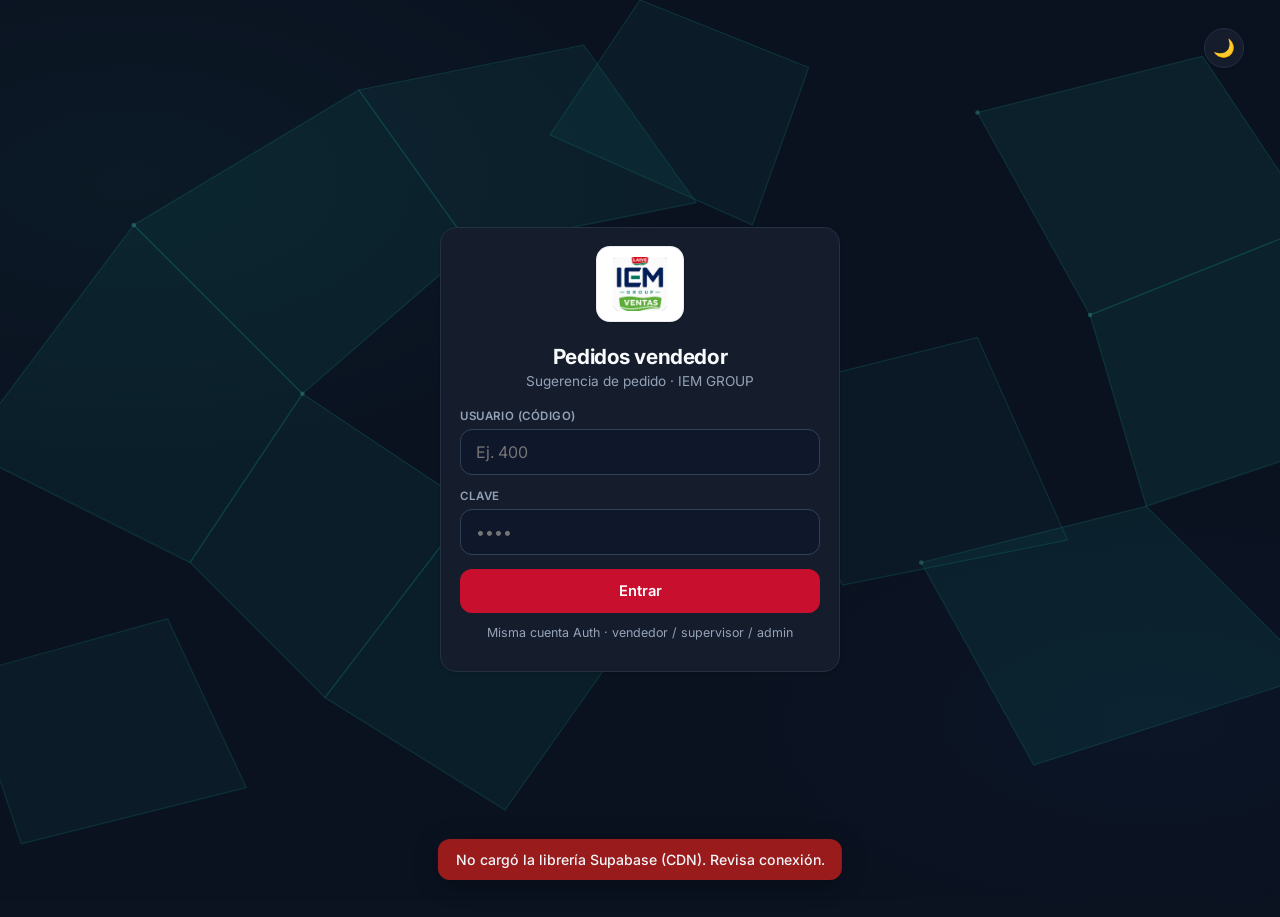
==== vendedores.html @ 731139df "Add files via upload" ====
<!DOCTYPE html>
<html lang="es">
<head>
  <meta charset="UTF-8">
  <meta name="viewport" content="width=device-width, initial-scale=1, viewport-fit=cover, maximum-scale=1">
  <meta name="theme-color" content="#0A784C">
  <meta name="apple-mobile-web-app-capable" content="yes">
  <meta name="description" content="IEM GROUP — Sugerencia de pedido (vendedores)">
  <title>IEM · Pedidos vendedor</title>
  <link rel="preconnect" href="https://fonts.googleapis.com">
  <link rel="preconnect" href="https://fonts.gstatic.com" crossorigin>
  <link href="https://fonts.googleapis.com/css2?family=Inter:wght@400;500;600;700&display=swap" rel="stylesheet">
  <link rel="manifest" href="manifest.webmanifest">
  <link rel="apple-touch-icon" href="apple-touch-icon.png?v=4.1">
  <link rel="icon" type="image/png" sizes="32x32" href="favicon-32.png?v=4.1">
  <link rel="stylesheet" href="vendedores.css?v=4.2">
  <script src="https://cdn.jsdelivr.net/npm/@supabase/supabase-js@2"></script>
</head>
<body>
<div id="globalLoading" class="global-loading gl-mode-boot" aria-live="polite" aria-busy="true" aria-label="Cargando">
  <div class="gl-boot" aria-hidden="true">
    <div class="gl-boot-ring"></div>
    <img class="gl-boot-logo" src="./logo-iem-ventas.png" alt="">
  </div>
  <div class="gl-dots" aria-hidden="true"><span></span><span></span><span></span></div>
</div>
  <!-- LOGIN (mismo estilo que inventario) -->
  <div id="loginScreen" class="login-wrap">
    <button type="button" class="theme-toggle" id="themeToggleBtn" title="Cambiar tema">🌙</button>
    <div class="card login-card">
      <div class="login-logo">
        <img src="./logo-iem-ventas.png" alt="IEM GROUP · Laive" class="logo-img" width="160" height="76" decoding="async">
      </div>
      <h1>Pedidos vendedor</h1>
      <p class="sub">Sugerencia de pedido · IEM GROUP</p>
      <div class="field">
        <label for="vUser">Usuario (código)</label>
        <input id="vUser" type="text" inputmode="numeric" autocomplete="username" placeholder="Ej. 400">
      </div>
      <div class="field">
        <label for="vPass">Clave</label>
        <input id="vPass" type="password" autocomplete="current-password" placeholder="••••">
      </div>
      <button type="button" class="btn btn-primary" id="vLoginBtn">Entrar</button>
      <p class="muted" style="margin-top:0.75rem;text-align:center;font-size:0.78rem;">Misma cuenta Auth · vendedor / supervisor / admin</p>
    </div>
  </div>

  <!-- APP -->
  <div id="appScreen" class="container hidden">
    <div class="header-bar">
      <div class="header-left">
        <img class="header-logo" src="./logo-iem-ventas.png" alt="IEM GROUP" width="48" height="40" decoding="async">
        <div class="who" id="vWho">—</div>
      </div>
      <div class="header-right">
        <button type="button" class="theme-toggle" id="themeToggleBtnApp" title="Cambiar tema">🌙</button>
        <button type="button" class="btn btn-outline" id="vLogoutBtn">Salir</button>
      </div>
    </div>

    <div class="layout-main" id="vLayoutMain">
    <div class="card" id="vCatalogCard">
      <div class="card-title">
        <h2>Catálogo</h2>
        <span class="badge">Sin PROM / CMB</span>
      </div>
      <div class="filtros" id="vFiltros">
        <button type="button" class="filtro-btn active" data-tipo="">Todos</button>
        <button type="button" class="filtro-btn" data-tipo="FRIOS">Fríos</button>
        <button type="button" class="filtro-btn" data-tipo="SECOS">Secos</button>
      </div>
      <div class="search-row">
        <input type="search" id="vSearch" placeholder="Código, fábrica o nombre…" autocomplete="off" enterkeyhint="search">
      </div>
      <div class="catalog-count" id="vCatalogCount">Catálogo: —</div>
      <div class="result-list" id="vResults"></div>
    </div>

    <div class="producto-card hidden" id="vProductoCard">
      <div class="pc-top">
        <img class="pc-img" id="vProdImg" src="" alt="" style="display:none;" loading="lazy" decoding="async">
        <div class="pc-text">
          <div class="pc-name" id="vProdName">—</div>
          <div class="pc-codes" id="vProdCodes">Cód: — · Cód. Fábrica: —</div>
        </div>
      </div>
      <div class="qty-row">
        <div class="field">
          <label for="vCajas">Cajas</label>
          <input id="vCajas" type="number" min="0" step="1" value="0" inputmode="numeric">
        </div>
        <div class="field">
          <label for="vUnidades">Unidades</label>
          <input id="vUnidades" type="number" min="0" step="1" value="0" inputmode="numeric">
        </div>
      </div>
      <p class="muted" id="vFactor">Factor: —</p>
      <div class="pc-actions">
        <button type="button" class="btn btn-success" id="vAddBtn">Agregar al pedido</button>
        <button type="button" class="btn btn-outline" id="vClearProd">← Cambiar producto</button>
      </div>
    </div>
    </div><!-- /layout-main -->

    <div class="card" id="vPedidoCard">
      <div class="card-title">
        <h2>Pedido sugerido</h2>
        <span class="badge" id="vPedidoBadge">0 ítems</span>
      </div>
      <div class="pedido-list" id="vPedidoList">
        <p class="muted">Aún no hay productos. Busca y agrega del catálogo.</p>
      </div>
      <div class="totales" id="vTotales">0 cajas · 0 unidades</div>
      <div class="field">
        <label for="vNotas">Notas (opcional)</label>
        <textarea id="vNotas" placeholder="Observaciones para almacén…"></textarea>
      </div>
      <button type="button" class="btn btn-primary" id="vSendBtn">Enviar sugerencia a almacén</button>
    </div>
  </div>

  <div id="vToast" class="toast hidden"></div>

  <script src="config.js?v=4.2"></script>
  <script src="app-vendedores.js?v=4.2"></script>
  <script>
    if ('serviceWorker' in navigator) {
      window.addEventListener('load', function () {
        navigator.serviceWorker.register('./sw.js?v=4.2').then(function (reg) {
          try { reg.update(); } catch (e) {}
        }).catch(function () {});
      });
    }
  </script>
</body>
</html>
---- vendedores.css ----
/* IEM · Pedidos vendedor — UI empresarial v3.3 */
:root {
  --font: 'Inter', system-ui, -apple-system, 'Segoe UI', Roboto, sans-serif;
  --bg: #0b1220;
  --bg-accent: #111827;
  --card: #151c2c;
  --card-elevated: #1a2336;
  --border: #243044;
  --text: #e8eef7;
  --muted: #94a3b8;
  --heading: #f8fafc;
  --green: #0A784C;
  --green-soft: rgba(10, 120, 76, 0.14);
  --blue: #3b82f6;
  --red: #C8102E;
  --input-bg: #0f172a;
  --input-border: #334155;
  --radius: 16px;
  --radius-sm: 12px;
  --shadow: 0 4px 24px rgba(0, 0, 0, 0.28);
  --shadow-sm: 0 1px 3px rgba(0, 0, 0, 0.18);
  --mesh-glow: rgba(45, 212, 191, 0.08);
  --mesh-glow-2: rgba(59, 130, 246, 0.06);
  --mesh-opacity: 0.5;
  --mesh-pattern: none;
  /* SVG malla oscura: polígonos teal sobre fondo deep */
  --mesh-svg: url("data:image/svg+xml,%3Csvg xmlns='http://www.w3.org/2000/svg' viewBox='0 0 1200 800' preserveAspectRatio='xMidYMid slice'%3E%3Crect fill='%230b1220' width='1200' height='800'/%3E%3Cg fill='none' stroke='%2314b8a6' stroke-opacity='0.35' stroke-width='1'%3E%3Cpath d='M0 400 L150 200 L300 350 L200 500 Z' fill='%230f766e' fill-opacity='0.25'/%3E%3Cpath d='M150 200 L350 80 L450 220 L300 350 Z' fill='%230d9488' fill-opacity='0.2'/%3E%3Cpath d='M350 80 L550 40 L650 180 L450 220 Z' fill='%2314b8a6' fill-opacity='0.15'/%3E%3Cpath d='M200 500 L300 350 L450 450 L320 620 Z' fill='%230f766e' fill-opacity='0.22'/%3E%3Cpath d='M320 620 L450 450 L600 550 L480 720 Z' fill='%230d9488' fill-opacity='0.18'/%3E%3Cpath d='M900 100 L1100 50 L1200 200 L1000 280 Z' fill='%230f766e' fill-opacity='0.28'/%3E%3Cpath d='M1000 280 L1200 200 L1200 400 L1050 450 Z' fill='%2314b8a6' fill-opacity='0.2'/%3E%3Cpath d='M850 500 L1050 450 L1200 600 L950 680 Z' fill='%230d9488' fill-opacity='0.22'/%3E%3Cpath d='M0 600 L180 550 L250 700 L50 750 Z' fill='%230f766e' fill-opacity='0.2'/%3E%3Cpath d='M600 0 L750 60 L700 200 L520 120 Z' fill='%2314b8a6' fill-opacity='0.12'/%3E%3Cpath d='M700 350 L900 300 L980 480 L780 520 Z' fill='%230f766e' fill-opacity='0.15'/%3E%3C/g%3E%3Cg fill='%235eead4' fill-opacity='0.5'%3E%3Ccircle cx='150' cy='200' r='2'/%3E%3Ccircle cx='300' cy='350' r='2'/%3E%3Ccircle cx='450' cy='220' r='2'/%3E%3Ccircle cx='900' cy='100' r='2'/%3E%3Ccircle cx='1000' cy='280' r='2'/%3E%3Ccircle cx='450' cy='450' r='2'/%3E%3Ccircle cx='850' cy='500' r='2'/%3E%3C/g%3E%3C/svg%3E");
}

body.light-theme {
  --bg: #0A784C;
  --bg-accent: #086b43;
  --card: #ffffff;
  --card-elevated: #f8fafc;
  --border: #e5e7eb;
  --text: #0f172a;
  --muted: #64748b;
  --heading: #0f172a;
  --green: #0A784C;
  --green-soft: rgba(10, 120, 76, 0.1);
  --blue: #2563eb;
  --red: #C8102E;
  --input-bg: #ffffff;
  --input-border: #d1d5db;
  --shadow: 0 4px 20px rgba(15, 23, 42, 0.08);
  --shadow-sm: 0 1px 2px rgba(15, 23, 42, 0.06);
  --mesh-glow: rgba(255, 255, 255, 0.12);
  --mesh-glow-2: rgba(16, 185, 129, 0.15);
  --mesh-opacity: 0.65;
  /* SVG malla clara: polígonos verdes claros sobre verde Laive */
  --mesh-svg: url("data:image/svg+xml,%3Csvg xmlns='http://www.w3.org/2000/svg' viewBox='0 0 1200 800' preserveAspectRatio='xMidYMid slice'%3E%3Crect fill='%230A784C' width='1200' height='800'/%3E%3Cg fill='none' stroke='%23ffffff' stroke-opacity='0.22' stroke-width='1'%3E%3Cpath d='M0 400 L150 200 L300 350 L200 500 Z' fill='%23ffffff' fill-opacity='0.08'/%3E%3Cpath d='M150 200 L350 80 L450 220 L300 350 Z' fill='%23a7f3d0' fill-opacity='0.12'/%3E%3Cpath d='M350 80 L550 40 L650 180 L450 220 Z' fill='%23ffffff' fill-opacity='0.07'/%3E%3Cpath d='M200 500 L300 350 L450 450 L320 620 Z' fill='%236ee7b7' fill-opacity='0.1'/%3E%3Cpath d='M320 620 L450 450 L600 550 L480 720 Z' fill='%23ffffff' fill-opacity='0.06'/%3E%3Cpath d='M900 100 L1100 50 L1200 200 L1000 280 Z' fill='%23a7f3d0' fill-opacity='0.14'/%3E%3Cpath d='M1000 280 L1200 200 L1200 400 L1050 450 Z' fill='%23ffffff' fill-opacity='0.08'/%3E%3Cpath d='M850 500 L1050 450 L1200 600 L950 680 Z' fill='%236ee7b7' fill-opacity='0.11'/%3E%3Cpath d='M0 600 L180 550 L250 700 L50 750 Z' fill='%23ffffff' fill-opacity='0.07'/%3E%3Cpath d='M600 0 L750 60 L700 200 L520 120 Z' fill='%23a7f3d0' fill-opacity='0.1'/%3E%3Cpath d='M700 350 L900 300 L980 480 L780 520 Z' fill='%23ffffff' fill-opacity='0.06'/%3E%3C/g%3E%3Cg fill='%23ffffff' fill-opacity='0.45'%3E%3Ccircle cx='150' cy='200' r='2.5'/%3E%3Ccircle cx='300' cy='350' r='2'/%3E%3Ccircle cx='450' cy='220' r='2'/%3E%3Ccircle cx='900' cy='100' r='2.5'/%3E%3Ccircle cx='1000' cy='280' r='2'/%3E%3Ccircle cx='450' cy='450' r='2'/%3E%3Ccircle cx='850' cy='500' r='2'/%3E%3C/g%3E%3C/svg%3E");
}

*, *::before, *::after { box-sizing: border-box; }
html, body {
  margin: 0;
  font-family: var(--font);
  color: var(--text);
  min-height: 100vh;
  min-height: 100dvh;
  -webkit-font-smoothing: antialiased;
  transition: background 0.25s, color 0.2s;
}
body {
  padding: 0.85rem;
  padding-bottom: calc(1rem + env(safe-area-inset-bottom, 0));
  background-color: var(--bg);
  background-image:
    radial-gradient(ellipse 80% 60% at 10% 20%, var(--mesh-glow) 0%, transparent 55%),
    radial-gradient(ellipse 70% 50% at 90% 80%, var(--mesh-glow-2) 0%, transparent 50%);
  background-attachment: fixed;
}
body::before {
  content: "";
  position: fixed;
  inset: 0;
  z-index: -1;
  pointer-events: none;
  opacity: var(--mesh-opacity, 0.55);
  background-image: var(--mesh-svg);
  background-size: cover;
  background-position: center;
  background-repeat: no-repeat;
}
.container { max-width: 520px; margin: 0 auto; }
.hidden { display: none !important; }

/* —— Cards —— */
.card {
  background: var(--card);
  border: 1px solid var(--border);
  border-radius: var(--radius);
  box-shadow: var(--shadow-sm);
  padding: 1.15rem 1.2rem;
  margin-bottom: 0.9rem;
}
.card-title {
  display: flex;
  align-items: center;
  justify-content: space-between;
  gap: 0.5rem;
  margin: 0 0 0.85rem;
}
.card-title h2 {
  margin: 0;
  font-size: 0.95rem;
  font-weight: 700;
  color: var(--heading);
  letter-spacing: -0.01em;
}
.card-title .badge {
  font-size: 0.7rem;
  font-weight: 600;
  padding: 0.2rem 0.55rem;
  border-radius: 999px;
  background: var(--green-soft);
  color: var(--green);
  border: 1px solid rgba(10, 120, 76, 0.25);
}

/* —— Login —— */
.login-wrap {
  min-height: calc(100vh - 1.7rem);
  display: flex;
  align-items: center;
  justify-content: center;
  position: relative;
}
.login-card { width: 100%; max-width: 400px; }
.login-logo { text-align: center; margin-bottom: 1.1rem; }
.login-logo img {
  display: inline-block;
  height: 76px;
  width: auto;
  max-width: 200px;
  object-fit: contain;
  background: #fff;
  border-radius: 14px;
  padding: 10px 16px;
  border: 1px solid rgba(15, 23, 42, 0.08);
  box-shadow: var(--shadow-sm);
}
.login-card h1 {
  font-size: 1.3rem;
  font-weight: 700;
  text-align: center;
  color: var(--heading);
  margin: 0 0 0.3rem;
  letter-spacing: -0.02em;
}
.login-card .sub {
  text-align: center;
  color: var(--muted);
  font-size: 0.85rem;
  margin: 0 0 1.25rem;
}

.field { margin-bottom: 0.9rem; }
.field label {
  display: block;
  font-size: 0.72rem;
  font-weight: 600;
  color: var(--muted);
  margin-bottom: 0.35rem;
  text-transform: uppercase;
  letter-spacing: 0.04em;
}
.field input, textarea {
  width: 100%;
  padding: 0.75rem 0.9rem;
  border: 1px solid var(--input-border);
  border-radius: var(--radius-sm);
  font-size: 1rem;
  background: var(--input-bg);
  color: var(--text);
  font-family: inherit;
  transition: border-color 0.15s, box-shadow 0.15s;
}
.field input:focus, textarea:focus {
  outline: none;
  border-color: var(--green);
  box-shadow: 0 0 0 3px rgba(10, 120, 76, 0.22);
}
textarea { min-height: 72px; resize: vertical; }

/* —— Buttons —— */
.btn {
  display: inline-flex;
  align-items: center;
  justify-content: center;
  gap: 0.4rem;
  width: 100%;
  padding: 0.8rem 1.05rem;
  border: none;
  border-radius: var(--radius-sm);
  font-size: 0.92rem;
  font-weight: 600;
  cursor: pointer;
  font-family: inherit;
  transition: filter 0.15s, transform 0.1s;
}
.btn:active { transform: scale(0.98); }
.btn-primary { background: var(--red); color: #fff; }
.btn-primary:hover { filter: brightness(0.94); }
.btn-primary:disabled { opacity: 0.55; cursor: not-allowed; transform: none; }
.btn-outline {
  background: transparent;
  color: var(--text);
  border: 1px solid var(--border);
}
body.light-theme .btn-outline { background: #fff; }
.btn-success { background: var(--green); color: #fff; }
.btn-danger {
  background: transparent;
  color: var(--red);
  border: 1px solid rgba(200, 16, 46, 0.35);
}

.theme-toggle {
  position: absolute;
  top: 0.5rem;
  right: 0.5rem;
  width: 40px;
  height: 40px;
  border-radius: 50%;
  border: 1px solid var(--border);
  background: var(--card);
  color: var(--text);
  font-size: 1.1rem;
  cursor: pointer;
  display: flex;
  align-items: center;
  justify-content: center;
  box-shadow: var(--shadow-sm);
}

/* —— Header —— */
.header-bar {
  display: flex;
  align-items: center;
  justify-content: space-between;
  gap: 0.6rem;
  margin-bottom: 0.9rem;
  padding: 0.55rem 0.75rem;
  background: var(--card);
  border: 1px solid var(--border);
  border-radius: var(--radius);
  box-shadow: var(--shadow-sm);
}
.header-left { display: flex; align-items: center; gap: 0.65rem; min-width: 0; }
.header-logo {
  height: 36px;
  width: auto;
  object-fit: contain;
  background: #fff;
  border-radius: 8px;
  padding: 4px 8px;
  border: 1px solid var(--border);
}
.header-bar .who {
  font-size: 0.88rem;
  font-weight: 600;
  color: var(--heading);
  white-space: nowrap;
  overflow: hidden;
  text-overflow: ellipsis;
}
.header-bar .who-role {
  display: block;
  font-size: 0.68rem;
  font-weight: 500;
  color: var(--muted);
  text-transform: uppercase;
  letter-spacing: 0.04em;
}
.header-right { display: flex; align-items: center; gap: 0.4rem; flex-shrink: 0; }
.header-bar .btn { width: auto; padding: 0.42rem 0.75rem; font-size: 0.8rem; }
.header-bar .theme-toggle { position: static; width: 36px; height: 36px; }

/* —— Filtros —— */
.filtros { display: flex; gap: 0.4rem; flex-wrap: wrap; margin-bottom: 0.7rem; }
.filtro-btn {
  flex: 1;
  min-width: 72px;
  padding: 0.5rem 0.55rem;
  border-radius: 999px;
  border: 1px solid var(--border);
  background: var(--input-bg);
  font-size: 0.8rem;
  font-weight: 600;
  color: var(--muted);
  cursor: pointer;
  transition: background 0.15s, color 0.15s, border-color 0.15s;
}
.filtro-btn.active {
  background: var(--green);
  border-color: var(--green);
  color: #fff;
}

.search-row input {
  width: 100%;
  padding: 0.75rem 0.95rem;
  border: 1px solid var(--input-border);
  border-radius: var(--radius-sm);
  font-size: 1rem;
  background: var(--input-bg);
  color: var(--text);
  font-family: inherit;
}
.search-row input:focus {
  outline: none;
  border-color: var(--green);
  box-shadow: 0 0 0 3px rgba(10, 120, 76, 0.22);
}
.catalog-count {
  font-size: 0.75rem;
  color: var(--muted);
  margin: 0.5rem 0 0.65rem;
  font-weight: 500;
}

/* —— Resultados —— */
.result-list {
  display: flex;
  flex-direction: column;
  gap: 0.45rem;
  max-height: 42vh;
  overflow-y: auto;
  padding-right: 0.15rem;
}
.result-list::-webkit-scrollbar { width: 4px; }
.result-list::-webkit-scrollbar-thumb { background: var(--muted); border-radius: 4px; }

.result-item {
  display: flex;
  align-items: center;
  gap: 0.7rem;
  background: var(--input-bg);
  border: 1px solid var(--border);
  border-radius: var(--radius-sm);
  padding: 0.6rem 0.75rem;
  cursor: pointer;
  text-align: left;
  color: var(--text);
  transition: border-color 0.15s, background 0.15s, box-shadow 0.15s;
}
body.light-theme .result-item { background: #fff; }
.result-item:hover {
  border-color: rgba(10, 120, 76, 0.45);
  box-shadow: 0 0 0 1px rgba(10, 120, 76, 0.12);
}
.result-item:active, .result-item.selected {
  border-color: var(--green);
  background: var(--green-soft);
  box-shadow: 0 0 0 2px rgba(10, 120, 76, 0.2);
}
body.light-theme .result-item:active,
body.light-theme .result-item.selected { background: #f0fdf4; }

.result-item .ri-img {
  width: 52px;
  height: 52px;
  object-fit: contain;
  border-radius: 10px;
  background: #fff;
  border: 1px solid var(--border);
  flex-shrink: 0;
}
.result-item .ri-img-placeholder,
.result-item .ri-img.ri-img-broken {
  display: inline-flex;
  align-items: center;
  justify-content: center;
  width: 52px;
  height: 52px;
  border-radius: 10px;
  background: rgba(148, 163, 184, 0.12);
  border: 1px solid var(--border);
  font-size: 1.2rem;
  flex-shrink: 0;
}
.result-item .ri-body { flex: 1; min-width: 0; }
.result-item .ri-name {
  font-weight: 600;
  font-size: 0.9rem;
  color: var(--heading);
  margin-bottom: 0.2rem;
  line-height: 1.3;
  display: -webkit-box;
  -webkit-line-clamp: 2;
  -webkit-box-orient: vertical;
  overflow: hidden;
}
.result-item .ri-meta {
  font-size: 0.75rem;
  color: var(--muted);
  font-variant-numeric: tabular-nums;
}

/* —— Producto seleccionado —— */
.producto-card {
  background: linear-gradient(145deg, var(--card) 0%, var(--card-elevated) 100%);
  border: 1px solid var(--border);
  border-radius: var(--radius);
  padding: 1rem 1.1rem;
  margin-bottom: 0.85rem;
  box-shadow: var(--shadow-sm);
}
.producto-card .pc-top {
  display: flex;
  gap: 0.75rem;
  align-items: flex-start;
  margin-bottom: 0.65rem;
}
.producto-card .pc-img {
  width: 72px;
  height: 72px;
  object-fit: contain;
  border-radius: 12px;
  background: #fff;
  border: 1px solid var(--border);
  flex-shrink: 0;
}
.producto-card .pc-text { flex: 1; min-width: 0; }
.producto-card .pc-name {
  font-weight: 700;
  font-size: 1.02rem;
  margin-bottom: 0.35rem;
  color: var(--heading);
  line-height: 1.3;
}
.producto-card .pc-codes {
  font-size: 0.8rem;
  color: var(--muted);
  font-variant-numeric: tabular-nums;
}
.qty-row { display: flex; gap: 0.55rem; margin: 0.65rem 0; }
.qty-row .field { flex: 1; margin: 0; }
.pc-actions { display: flex; gap: 0.5rem; flex-wrap: wrap; margin-top: 0.35rem; }
.pc-actions .btn { flex: 1; min-width: 120px; }

/* —— Pedido —— */
.pedido-list { display: flex; flex-direction: column; gap: 0.5rem; }
.pedido-item {
  display: flex;
  justify-content: space-between;
  gap: 0.55rem;
  align-items: center;
  padding: 0.6rem 0.7rem;
  border: 1px solid var(--border);
  border-radius: var(--radius-sm);
  background: var(--input-bg);
}
body.light-theme .pedido-item { background: #fafafa; }
.pedido-item .pi-left {
  display: flex;
  align-items: center;
  gap: 0.55rem;
  min-width: 0;
  flex: 1;
}
.pedido-item .pi-img {
  width: 42px;
  height: 42px;
  object-fit: contain;
  border-radius: 8px;
  background: #fff;
  border: 1px solid var(--border);
  flex-shrink: 0;
}
.pedido-item .pi-name {
  font-weight: 600;
  font-size: 0.85rem;
  color: var(--heading);
  line-height: 1.25;
  display: -webkit-box;
  -webkit-line-clamp: 2;
  -webkit-box-orient: vertical;
  overflow: hidden;
}
.pedido-item .pi-qty {
  font-size: 0.75rem;
  color: var(--muted);
  margin-top: 0.15rem;
}
.pedido-item .btn {
  width: auto;
  padding: 0.35rem 0.55rem;
  font-size: 0.75rem;
  flex-shrink: 0;
}

.totales {
  margin: 0.85rem 0;
  padding: 0.65rem 0.85rem;
  border-radius: var(--radius-sm);
  background: var(--green-soft);
  border: 1px solid rgba(10, 120, 76, 0.22);
  font-weight: 700;
  font-size: 0.92rem;
  color: var(--heading);
  text-align: center;
}

.muted { color: var(--muted); font-size: 0.85rem; }

/* —— Toast —— */
.toast {
  position: fixed;
  left: 50%;
  bottom: calc(1.25rem + env(safe-area-inset-bottom, 0));
  transform: translateX(-50%);
  max-width: min(420px, calc(100vw - 2rem));
  padding: 0.75rem 1.1rem;
  border-radius: 12px;
  background: #1e293b;
  color: #f1f5f9;
  font-size: 0.88rem;
  font-weight: 500;
  box-shadow: var(--shadow);
  z-index: 9999;
  text-align: center;
}
.toast.err { background: #991b1b; }
body.light-theme .toast { background: #0f172a; }

@media (min-width: 640px) {
  body { padding: 1.25rem; }
  .result-list { max-height: 48vh; }
}

/* —— Modo producto (móvil): tarjeta arriba, catálogo oculto —— */
body.modo-producto .producto-card {
  position: sticky;
  top: 0.5rem;
  z-index: 20;
  box-shadow: var(--shadow);
}
@media (max-width: 900px) {
  body.modo-producto .producto-card {
    margin-top: 0;
  }
}

/* —— Escritorio: aprovechar ancho e imágenes —— */
@media (min-width: 901px) {
  body {
    padding: 1.25rem 1.75rem 1.5rem;
  }
  .container {
    max-width: min(1400px, 96vw) !important;
    width: 100%;
  }

  .header-bar {
    padding: 0.65rem 1rem;
    margin-bottom: 1rem;
  }

  .layout-main {
    display: grid;
    grid-template-columns: 1fr;
    gap: 1.1rem;
    align-items: start;
    margin-bottom: 1rem;
  }
  /* Con producto visible: catálogo | ficha */
  body.modo-producto .layout-main {
    grid-template-columns: minmax(0, 1.35fr) minmax(320px, 0.9fr);
  }

  #vCatalogCard {
    margin-bottom: 0;
    width: 100%;
  }

  /* Resultados en 2 columnas para usar el ancho */
  .result-list {
    display: grid;
    grid-template-columns: repeat(2, minmax(0, 1fr));
    gap: 0.65rem;
    max-height: min(68vh, 720px);
    overflow-y: auto;
  }
  body.modo-producto .result-list {
    grid-template-columns: 1fr;
    max-height: min(62vh, 640px);
  }

  .result-item {
    padding: 0.75rem 0.9rem;
    gap: 0.9rem;
    min-height: 88px;
  }
  .result-item .ri-img,
  .result-item .ri-img-placeholder,
  .result-item .ri-img.ri-img-broken {
    width: 80px;
    height: 80px;
    border-radius: 12px;
  }
  .result-item .ri-name {
    font-size: 0.98rem;
    -webkit-line-clamp: 3;
  }
  .result-item .ri-meta {
    font-size: 0.8rem;
  }

  .producto-card {
    position: sticky;
    top: 0.85rem;
    margin-bottom: 0;
    padding: 1.25rem 1.35rem;
    width: 100%;
  }
  .producto-card:not(.hidden) {
    display: block;
  }
  .producto-card .pc-top {
    gap: 1.1rem;
    flex-direction: column;
    align-items: center;
    text-align: center;
  }
  .producto-card .pc-img {
    width: 160px;
    height: 160px;
    border-radius: 16px;
  }
  .producto-card .pc-text {
    width: 100%;
  }
  .producto-card .pc-name {
    font-size: 1.15rem;
  }
  .producto-card .pc-codes {
    font-size: 0.88rem;
  }
  .pc-actions {
    display: flex;
    gap: 0.55rem;
    flex-wrap: wrap;
  }
  .pc-actions .btn {
    flex: 1;
    min-width: 140px;
  }

  #vPedidoCard {
    max-width: 100%;
  }
  .pedido-list {
    display: grid;
    grid-template-columns: repeat(2, minmax(0, 1fr));
    gap: 0.55rem;
  }
  .pedido-item .pi-img {
    width: 56px;
    height: 56px;
  }
}

@media (min-width: 1200px) {
  .container {
    max-width: min(1520px, 96vw) !important;
  }
  .result-list {
    grid-template-columns: repeat(2, minmax(0, 1fr));
  }
  .result-item .ri-img,
  .result-item .ri-img-placeholder {
    width: 96px;
    height: 96px;
  }
  .producto-card .pc-img {
    width: 180px;
    height: 180px;
  }
}

@media (min-width: 1500px) {
  .result-list {
    grid-template-columns: repeat(3, minmax(0, 1fr));
  }
  body.modo-producto .result-list {
    grid-template-columns: repeat(2, minmax(0, 1fr));
  }
}

.global-loading {
  position: fixed; inset: 0; z-index: 99999;
  display: flex; flex-direction: column; align-items: center; justify-content: center;
  gap: 1rem; background: #0b1220;
  transition: opacity 0.5s ease, visibility 0.5s;
}
.global-loading.gl-hide { opacity: 0; visibility: hidden; pointer-events: none; }
body.light-theme .global-loading { background: #0A784C; }
.global-loading .gl-boot,
.global-loading .gl-dots { display: none; }
.global-loading.gl-mode-boot .gl-boot {
  display: flex; position: relative; width: 96px; height: 96px;
  align-items: center; justify-content: center;
}
.global-loading.gl-mode-dots .gl-dots {
  display: flex; align-items: center; justify-content: center; gap: 0.65rem;
}
.gl-boot-logo {
  width: 64px; height: 64px; object-fit: contain; border-radius: 14px;
  animation: gl-boot-logo 1.4s ease-in-out infinite; z-index: 1;
  background: rgba(255,255,255,0.06);
}
.gl-boot-ring {
  position: absolute; inset: 0; border-radius: 50%;
  border: 2px solid rgba(255,255,255,0.15);
  border-top-color: rgba(255,255,255,0.9);
  border-right-color: rgba(16, 185, 129, 0.7);
  animation: gl-boot-spin 0.9s linear infinite;
}
@keyframes gl-boot-spin { to { transform: rotate(360deg); } }
@keyframes gl-boot-logo {
  0%, 100% { opacity: 0.85; transform: scale(0.96); }
  50% { opacity: 1; transform: scale(1.04); }
}
.gl-dots span {
  width: 12px; height: 12px; border-radius: 50%; background: #fff;
  box-shadow: 0 0 10px rgba(255,255,255,0.35);
  animation: gl-dot 1.05s ease-in-out infinite both;
}
.gl-dots span:nth-child(1) { animation-delay: 0s; }
.gl-dots span:nth-child(2) { animation-delay: 0.16s; }
.gl-dots span:nth-child(3) { animation-delay: 0.32s; }
@keyframes gl-dot {
  0%, 80%, 100% { opacity: 0.28; transform: translateY(0) scale(0.75); }
  40% { opacity: 1; transform: translateY(-7px) scale(1.2); }
}
#iemPullRefresh {
  position: fixed; top: 0; left: 50%; transform: translate(-50%, -40px);
  z-index: 100000; display: flex; align-items: center; gap: 0.4rem;
  padding: 0.45rem 0.9rem; border-radius: 999px;
  background: rgba(10, 120, 76, 0.95); color: #fff;
  font-size: 0.82rem; font-weight: 650; opacity: 0; pointer-events: none;
  box-shadow: 0 4px 16px rgba(0,0,0,0.2); transition: opacity 0.15s, transform 0.15s;
}
#iemPullRefresh.iem-pr-ready { background: rgba(5, 150, 105, 0.98); }
.ri-stock {
  display: inline-block; margin-top: 0.25rem; font-size: 0.78rem;
  font-weight: 650; color: #0A784C;
}
body:not(.light-theme) .ri-stock { color: #6ee7b7; }
.ri-stock.sin-stock { color: #b91c1c; }

 }
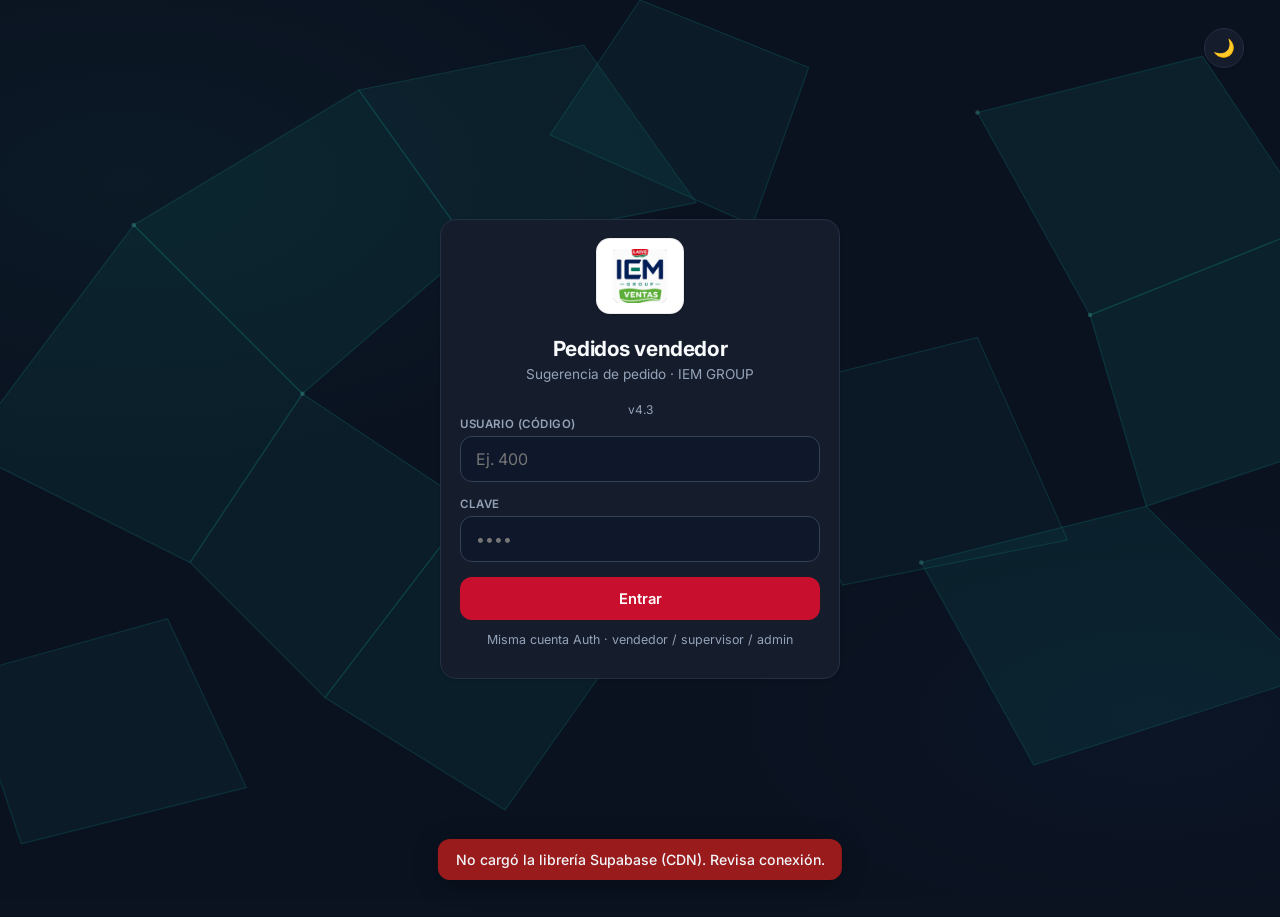
==== commit 833ee68c: "Add files via upload" ====
--- a/vendedores.html
+++ b/vendedores.html
@@ -5,15 +5,18 @@
   <meta name="viewport" content="width=device-width, initial-scale=1, viewport-fit=cover, maximum-scale=1">
   <meta name="theme-color" content="#0A784C">
   <meta name="apple-mobile-web-app-capable" content="yes">
+  <meta name="mobile-web-app-capable" content="yes">
+  <meta name="apple-mobile-web-app-status-bar-style" content="black-translucent">
+  <meta name="apple-mobile-web-app-title" content="IEM Ventas">
   <meta name="description" content="IEM GROUP — Sugerencia de pedido (vendedores)">
   <title>IEM · Pedidos vendedor</title>
   <link rel="preconnect" href="https://fonts.googleapis.com">
   <link rel="preconnect" href="https://fonts.gstatic.com" crossorigin>
   <link href="https://fonts.googleapis.com/css2?family=Inter:wght@400;500;600;700&display=swap" rel="stylesheet">
   <link rel="manifest" href="manifest.webmanifest">
-  <link rel="apple-touch-icon" href="apple-touch-icon.png?v=4.1">
-  <link rel="icon" type="image/png" sizes="32x32" href="favicon-32.png?v=4.1">
-  <link rel="stylesheet" href="vendedores.css?v=4.2">
+  <link rel="apple-touch-icon" href="apple-touch-icon.png?v=4.3">
+  <link rel="icon" type="image/png" sizes="32x32" href="favicon-32.png?v=4.3">
+  <link rel="stylesheet" href="vendedores.css?v=4.3">
   <script src="https://cdn.jsdelivr.net/npm/@supabase/supabase-js@2"></script>
 </head>
 <body>
@@ -33,6 +36,7 @@
       </div>
       <h1>Pedidos vendedor</h1>
       <p class="sub">Sugerencia de pedido · IEM GROUP</p>
+      <p class="muted login-version" style="text-align:center;margin:0.25rem 0 0;font-size:0.75rem;">v4.3</p>
       <div class="field">
         <label for="vUser">Usuario (código)</label>
         <input id="vUser" type="text" inputmode="numeric" autocomplete="username" placeholder="Ej. 400">
@@ -122,12 +126,12 @@
 
   <div id="vToast" class="toast hidden"></div>
 
-  <script src="config.js?v=4.2"></script>
-  <script src="app-vendedores.js?v=4.2"></script>
+  <script src="config.js?v=4.3"></script>
+  <script src="app-vendedores.js?v=4.3"></script>
   <script>
     if ('serviceWorker' in navigator) {
       window.addEventListener('load', function () {
-        navigator.serviceWorker.register('./sw.js?v=4.2').then(function (reg) {
+        navigator.serviceWorker.register('./sw.js?v=4.3').then(function (reg) {
           try { reg.update(); } catch (e) {}
         }).catch(function () {});
       });
--- a/vendedores.css
+++ b/vendedores.css
@@ -62,8 +62,11 @@
   transition: background 0.25s, color 0.2s;
 }
 body {
-  padding: 0.85rem;
-  padding-bottom: calc(1rem + env(safe-area-inset-bottom, 0));
+  /* Edge-to-edge: safe-area en los 4 lados (status bar / notch / home) */
+  padding-top: max(0.85rem, env(safe-area-inset-top, 0px));
+  padding-right: max(0.85rem, env(safe-area-inset-right, 0px));
+  padding-bottom: max(1rem, env(safe-area-inset-bottom, 0px));
+  padding-left: max(0.85rem, env(safe-area-inset-left, 0px));
   background-color: var(--bg);
   background-image:
     radial-gradient(ellipse 80% 60% at 10% 20%, var(--mesh-glow) 0%, transparent 55%),
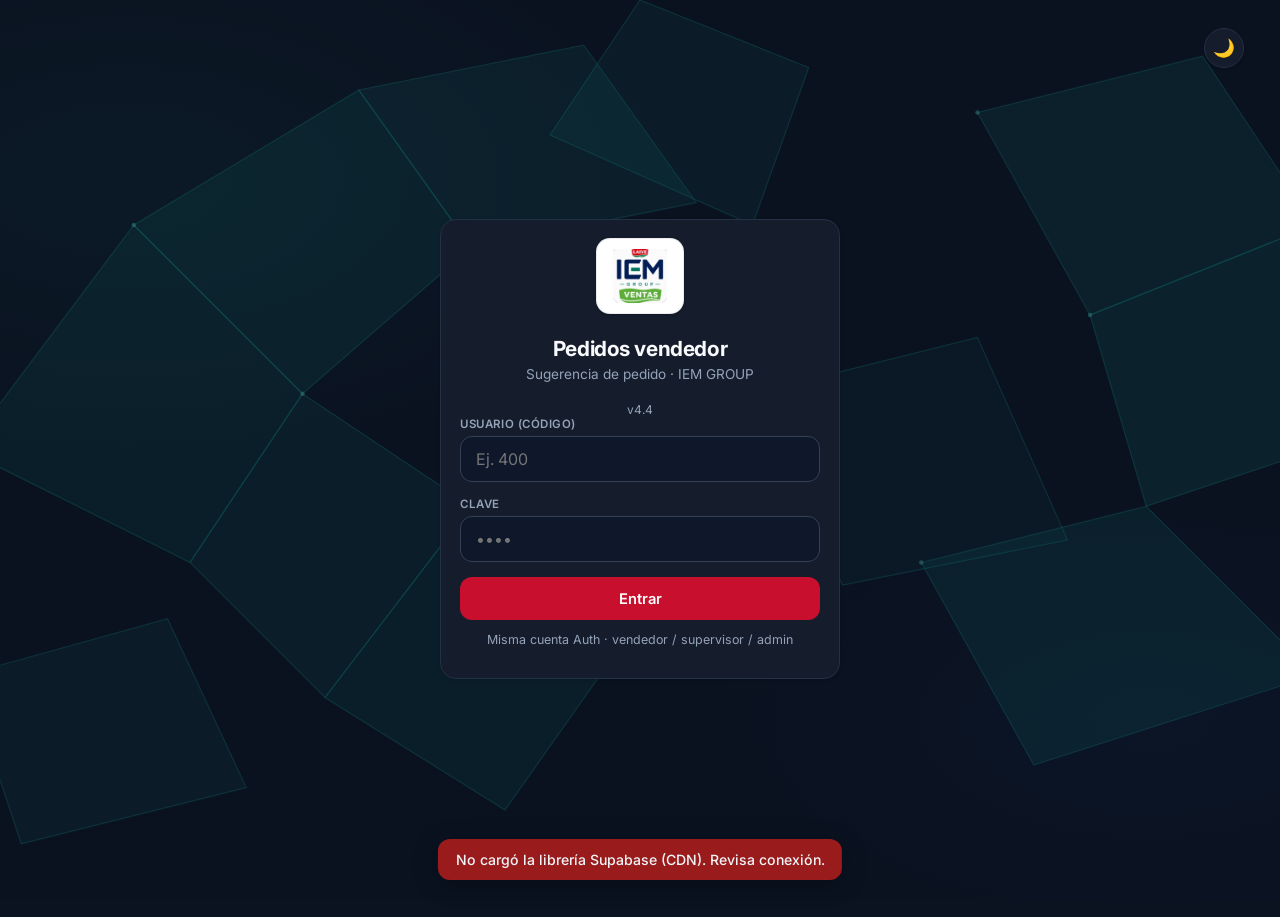
==== commit 727f8832: "Add files via upload" ====
--- a/vendedores.html
+++ b/vendedores.html
@@ -14,9 +14,9 @@
   <link rel="preconnect" href="https://fonts.gstatic.com" crossorigin>
   <link href="https://fonts.googleapis.com/css2?family=Inter:wght@400;500;600;700&display=swap" rel="stylesheet">
   <link rel="manifest" href="manifest.webmanifest">
-  <link rel="apple-touch-icon" href="apple-touch-icon.png?v=4.3">
-  <link rel="icon" type="image/png" sizes="32x32" href="favicon-32.png?v=4.3">
-  <link rel="stylesheet" href="vendedores.css?v=4.3">
+  <link rel="apple-touch-icon" href="apple-touch-icon.png?v=4.4">
+  <link rel="icon" type="image/png" sizes="32x32" href="favicon-32.png?v=4.4">
+  <link rel="stylesheet" href="vendedores.css?v=4.4">
   <script src="https://cdn.jsdelivr.net/npm/@supabase/supabase-js@2"></script>
 </head>
 <body>
@@ -36,7 +36,7 @@
       </div>
       <h1>Pedidos vendedor</h1>
       <p class="sub">Sugerencia de pedido · IEM GROUP</p>
-      <p class="muted login-version" style="text-align:center;margin:0.25rem 0 0;font-size:0.75rem;">v4.3</p>
+      <p class="muted login-version" style="text-align:center;margin:0.25rem 0 0;font-size:0.75rem;">v4.4</p>
       <div class="field">
         <label for="vUser">Usuario (código)</label>
         <input id="vUser" type="text" inputmode="numeric" autocomplete="username" placeholder="Ej. 400">
@@ -126,12 +126,12 @@
 
   <div id="vToast" class="toast hidden"></div>
 
-  <script src="config.js?v=4.3"></script>
-  <script src="app-vendedores.js?v=4.3"></script>
+  <script src="config.js?v=4.4"></script>
+  <script src="app-vendedores.js?v=4.4"></script>
   <script>
     if ('serviceWorker' in navigator) {
       window.addEventListener('load', function () {
-        navigator.serviceWorker.register('./sw.js?v=4.3').then(function (reg) {
+        navigator.serviceWorker.register('./sw.js?v=4.4').then(function (reg) {
           try { reg.update(); } catch (e) {}
         }).catch(function () {});
       });
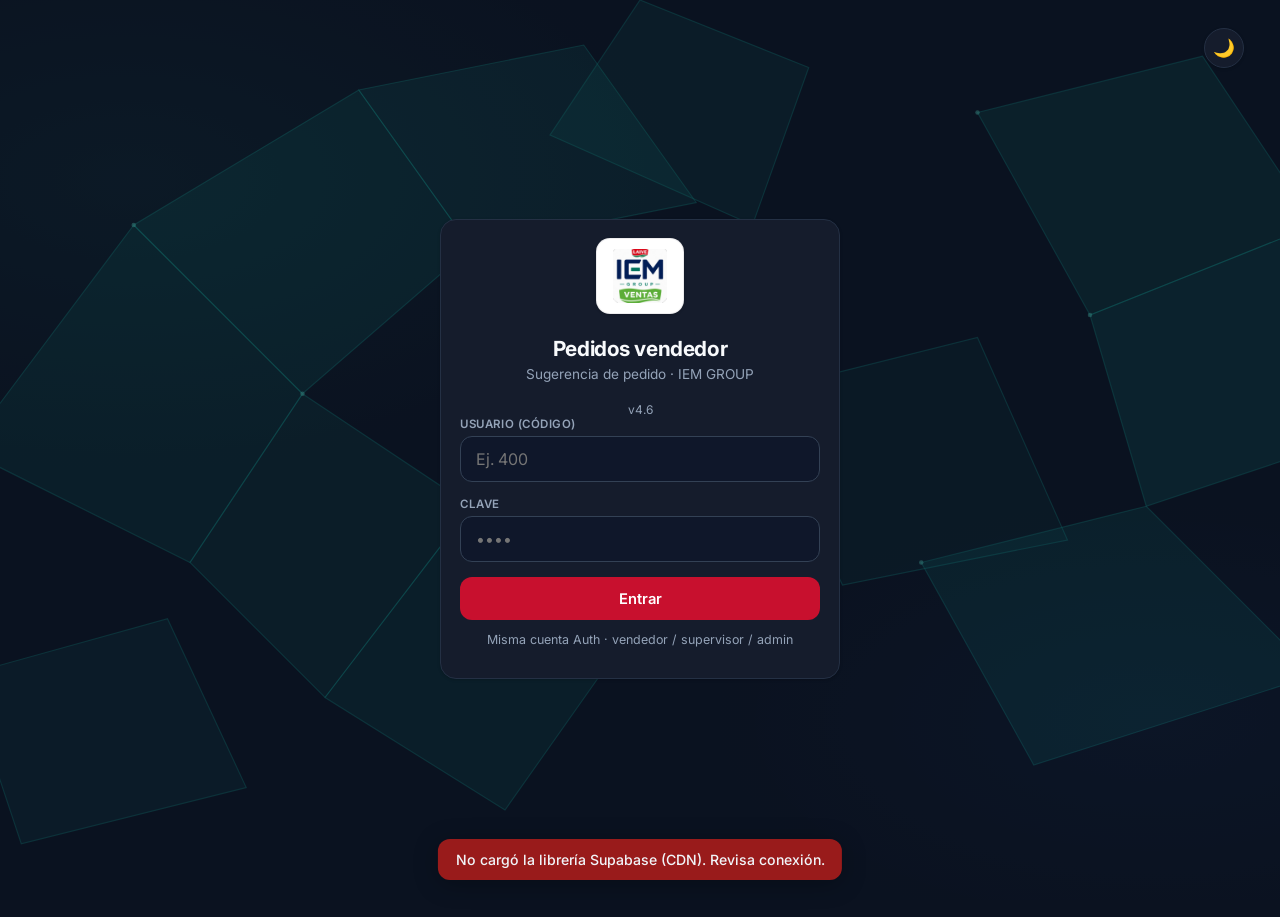
==== commit 37d14c3d: "Add files via upload" ====
--- a/vendedores.html
+++ b/vendedores.html
@@ -14,9 +14,9 @@
   <link rel="preconnect" href="https://fonts.gstatic.com" crossorigin>
   <link href="https://fonts.googleapis.com/css2?family=Inter:wght@400;500;600;700&display=swap" rel="stylesheet">
   <link rel="manifest" href="manifest.webmanifest">
-  <link rel="apple-touch-icon" href="apple-touch-icon.png?v=4.4">
-  <link rel="icon" type="image/png" sizes="32x32" href="favicon-32.png?v=4.4">
-  <link rel="stylesheet" href="vendedores.css?v=4.4">
+  <link rel="apple-touch-icon" href="apple-touch-icon.png?v=4.7">
+  <link rel="icon" type="image/png" sizes="32x32" href="favicon-32.png?v=4.7">
+  <link rel="stylesheet" href="vendedores.css?v=4.7">
   <script src="https://cdn.jsdelivr.net/npm/@supabase/supabase-js@2"></script>
 </head>
 <body>
@@ -36,7 +36,7 @@
       </div>
       <h1>Pedidos vendedor</h1>
       <p class="sub">Sugerencia de pedido · IEM GROUP</p>
-      <p class="muted login-version" style="text-align:center;margin:0.25rem 0 0;font-size:0.75rem;">v4.4</p>
+      <p class="muted login-version" style="text-align:center;margin:0.25rem 0 0;font-size:0.75rem;">v4.6</p>
       <div class="field">
         <label for="vUser">Usuario (código)</label>
         <input id="vUser" type="text" inputmode="numeric" autocomplete="username" placeholder="Ej. 400">
@@ -55,12 +55,25 @@
     <div class="header-bar">
       <div class="header-left">
         <img class="header-logo" src="./logo-iem-ventas.png" alt="IEM GROUP" width="48" height="40" decoding="async">
-        <div class="who" id="vWho">—</div>
+        <div class="who" id="vWho">
+          <span class="who-role" id="vWhoRole">Vendedor</span>
+          <span class="who-name" id="vWhoName">—</span>
+        </div>
       </div>
       <div class="header-right">
         <button type="button" class="theme-toggle" id="themeToggleBtnApp" title="Cambiar tema">🌙</button>
-        <button type="button" class="btn btn-outline" id="vLogoutBtn">Salir</button>
+        <button type="button" class="btn btn-outline btn-sm" id="vLogoutBtn">Salir</button>
       </div>
+    </div>
+
+    <div class="card" id="vRutaCard">
+      <div class="card-title">
+        <h2>Mi ruta de entrega</h2>
+        <button type="button" class="btn btn-outline btn-sm" id="vRutaRefresh">↻</button>
+      </div>
+      <p class="muted" id="vRutaMeta">Cargando paradas del día…</p>
+      <div id="vRutaList" class="ruta-vend-list"></div>
+      <a id="vRutaMapsAll" class="btn btn-outline btn-sm" style="display:none;margin-top:.5rem;text-align:center" target="_blank" rel="noopener">Abrir ruta en Google Maps</a>
     </div>
 
     <div class="layout-main" id="vLayoutMain">
@@ -118,20 +131,33 @@
       <div class="totales" id="vTotales">0 cajas · 0 unidades</div>
       <div class="field">
         <label for="vNotas">Notas (opcional)</label>
-        <textarea id="vNotas" placeholder="Observaciones para almacén…"></textarea>
+        <textarea id="vNotas" rows="2" placeholder="Observaciones para almacén…"></textarea>
       </div>
-      <button type="button" class="btn btn-primary" id="vSendBtn">Enviar sugerencia a almacén</button>
+      <div class="geo-row" id="vGeoRow">
+        <label class="geo-toggle">
+          <input type="checkbox" id="vGeoCheck" checked>
+          <span class="geo-toggle-ui">
+            <span class="geo-ico">📍</span>
+            <span class="geo-txt">
+              <strong>Incluir mi ubicación</strong>
+              <small id="vGeoStatus">Se enviará con el pedido (para consolidado / ruta)</small>
+            </span>
+          </span>
+        </label>
+        <button type="button" class="btn btn-outline btn-sm" id="vGeoRefresh" title="Actualizar ubicación">↻</button>
+      </div>
+      <button type="button" class="btn btn-primary btn-send" id="vSendBtn">Enviar sugerencia a almacén</button>
     </div>
-  </div>
+</div>
 
   <div id="vToast" class="toast hidden"></div>
 
-  <script src="config.js?v=4.4"></script>
-  <script src="app-vendedores.js?v=4.4"></script>
+  <script src="config.js?v=4.7"></script>
+  <script src="app-vendedores.js?v=4.7"></script>
   <script>
     if ('serviceWorker' in navigator) {
       window.addEventListener('load', function () {
-        navigator.serviceWorker.register('./sw.js?v=4.4').then(function (reg) {
+        navigator.serviceWorker.register('./sw.js?v=4.7').then(function (reg) {
           try { reg.update(); } catch (e) {}
         }).catch(function () {});
       });
--- a/vendedores.css
+++ b/vendedores.css
@@ -755,3 +755,126 @@
 .ri-stock.sin-stock { color: #b91c1c; }
 
  }
+
+
+
+/* —— Header estilo inventario —— */
+.header-bar {
+  display: flex;
+  align-items: center;
+  justify-content: space-between;
+  gap: 0.75rem;
+  padding: 0.55rem 0.85rem;
+  margin-bottom: 0.85rem;
+  border-radius: 14px;
+  background: color-mix(in srgb, var(--card) 92%, transparent);
+  border: 1px solid color-mix(in srgb, var(--border) 80%, transparent);
+  box-shadow: 0 4px 18px rgba(0,0,0,.12);
+  backdrop-filter: blur(10px);
+}
+.header-left { display: flex; align-items: center; gap: 0.65rem; min-width: 0; }
+.header-logo { border-radius: 8px; object-fit: contain; }
+.header-bar .who {
+  display: flex;
+  flex-direction: column;
+  gap: 0.1rem;
+  min-width: 0;
+  line-height: 1.15;
+}
+.header-bar .who-role {
+  font-size: 0.68rem;
+  font-weight: 700;
+  letter-spacing: 0.04em;
+  text-transform: uppercase;
+  color: var(--green, #0A784C);
+  opacity: 0.95;
+}
+.header-bar .who-name {
+  font-size: 0.95rem;
+  font-weight: 600;
+  white-space: nowrap;
+  overflow: hidden;
+  text-overflow: ellipsis;
+  max-width: 52vw;
+}
+.header-right { display: flex; align-items: center; gap: 0.4rem; flex-shrink: 0; }
+.btn-sm { padding: 0.4rem 0.7rem; font-size: 0.8rem; }
+
+/* —— Geolocalización —— */
+.geo-row {
+  display: flex;
+  align-items: stretch;
+  gap: 0.45rem;
+  margin: 0.65rem 0 0.85rem;
+}
+.geo-toggle {
+  flex: 1;
+  display: flex;
+  align-items: flex-start;
+  gap: 0.55rem;
+  cursor: pointer;
+  margin: 0;
+  padding: 0.65rem 0.75rem;
+  border-radius: 12px;
+  border: 1px solid color-mix(in srgb, var(--green, #0A784C) 35%, var(--border));
+  background: color-mix(in srgb, var(--green, #0A784C) 10%, var(--card));
+}
+.geo-toggle input {
+  margin-top: 0.2rem;
+  width: 1.05rem;
+  height: 1.05rem;
+  accent-color: var(--green, #0A784C);
+}
+.geo-toggle-ui { display: flex; gap: 0.45rem; align-items: flex-start; min-width: 0; }
+.geo-ico { font-size: 1.15rem; line-height: 1.2; }
+.geo-txt { display: flex; flex-direction: column; gap: 0.12rem; min-width: 0; }
+.geo-txt strong { font-size: 0.88rem; }
+.geo-txt small { font-size: 0.72rem; color: var(--muted, #94a3b8); line-height: 1.3; }
+.geo-row .btn { flex-shrink: 0; align-self: center; min-width: 2.5rem; }
+.geo-toggle.is-off {
+  border-color: var(--border);
+  background: var(--card);
+  opacity: 0.85;
+}
+.geo-toggle.is-ok small { color: color-mix(in srgb, var(--green, #0A784C) 70%, var(--muted)); }
+.geo-toggle.is-err small { color: #f87171; }
+
+.btn-send {
+  width: 100%;
+  padding: 0.9rem 1rem;
+  font-size: 1rem;
+  font-weight: 700;
+  border-radius: 12px;
+  letter-spacing: 0.01em;
+}
+#vPedidoCard .totales {
+  font-weight: 700;
+  text-align: center;
+  padding: 0.55rem;
+  border-radius: 10px;
+  margin: 0.5rem 0;
+  background: color-mix(in srgb, var(--green, #0A784C) 12%, transparent);
+}
+
+@media (min-width: 900px) {
+  .header-bar .who-name { max-width: 28rem; }
+}
+
+.ruta-vend-list { display:flex; flex-direction:column; gap:.5rem; margin-top:.4rem; max-height:40vh; overflow:auto; }
+.ruta-vend-item {
+  padding:.55rem .65rem; border-radius:10px; border:1px solid var(--border, #334155);
+  background: color-mix(in srgb, var(--card, #1e293b) 90%, transparent);
+  font-size:.85rem;
+}
+.ruta-vend-item strong { display:block; margin-bottom:.15rem; }
+.ruta-vend-item .rv-dir { color: var(--muted, #94a3b8); font-size:.78rem; }
+.ruta-vend-item a { color:#38bdf8; font-weight:600; font-size:.8rem; text-decoration:none; }
+.ruta-vend-item .rv-miss { color:#fbbf24; font-size:.78rem; }
+
+.rv-transport { margin-bottom: .75rem; }
+.rv-transport-h {
+  font-size: .82rem; margin: .35rem 0 .4rem; padding: .4rem .55rem;
+  border-radius: 8px; background: color-mix(in srgb, var(--green, #0A784C) 15%, transparent);
+  border: 1px solid color-mix(in srgb, var(--green, #0A784C) 30%, var(--border, #334155));
+}
+.rv-transport-h a { color: #38bdf8; font-weight: 600; text-decoration: none; }
